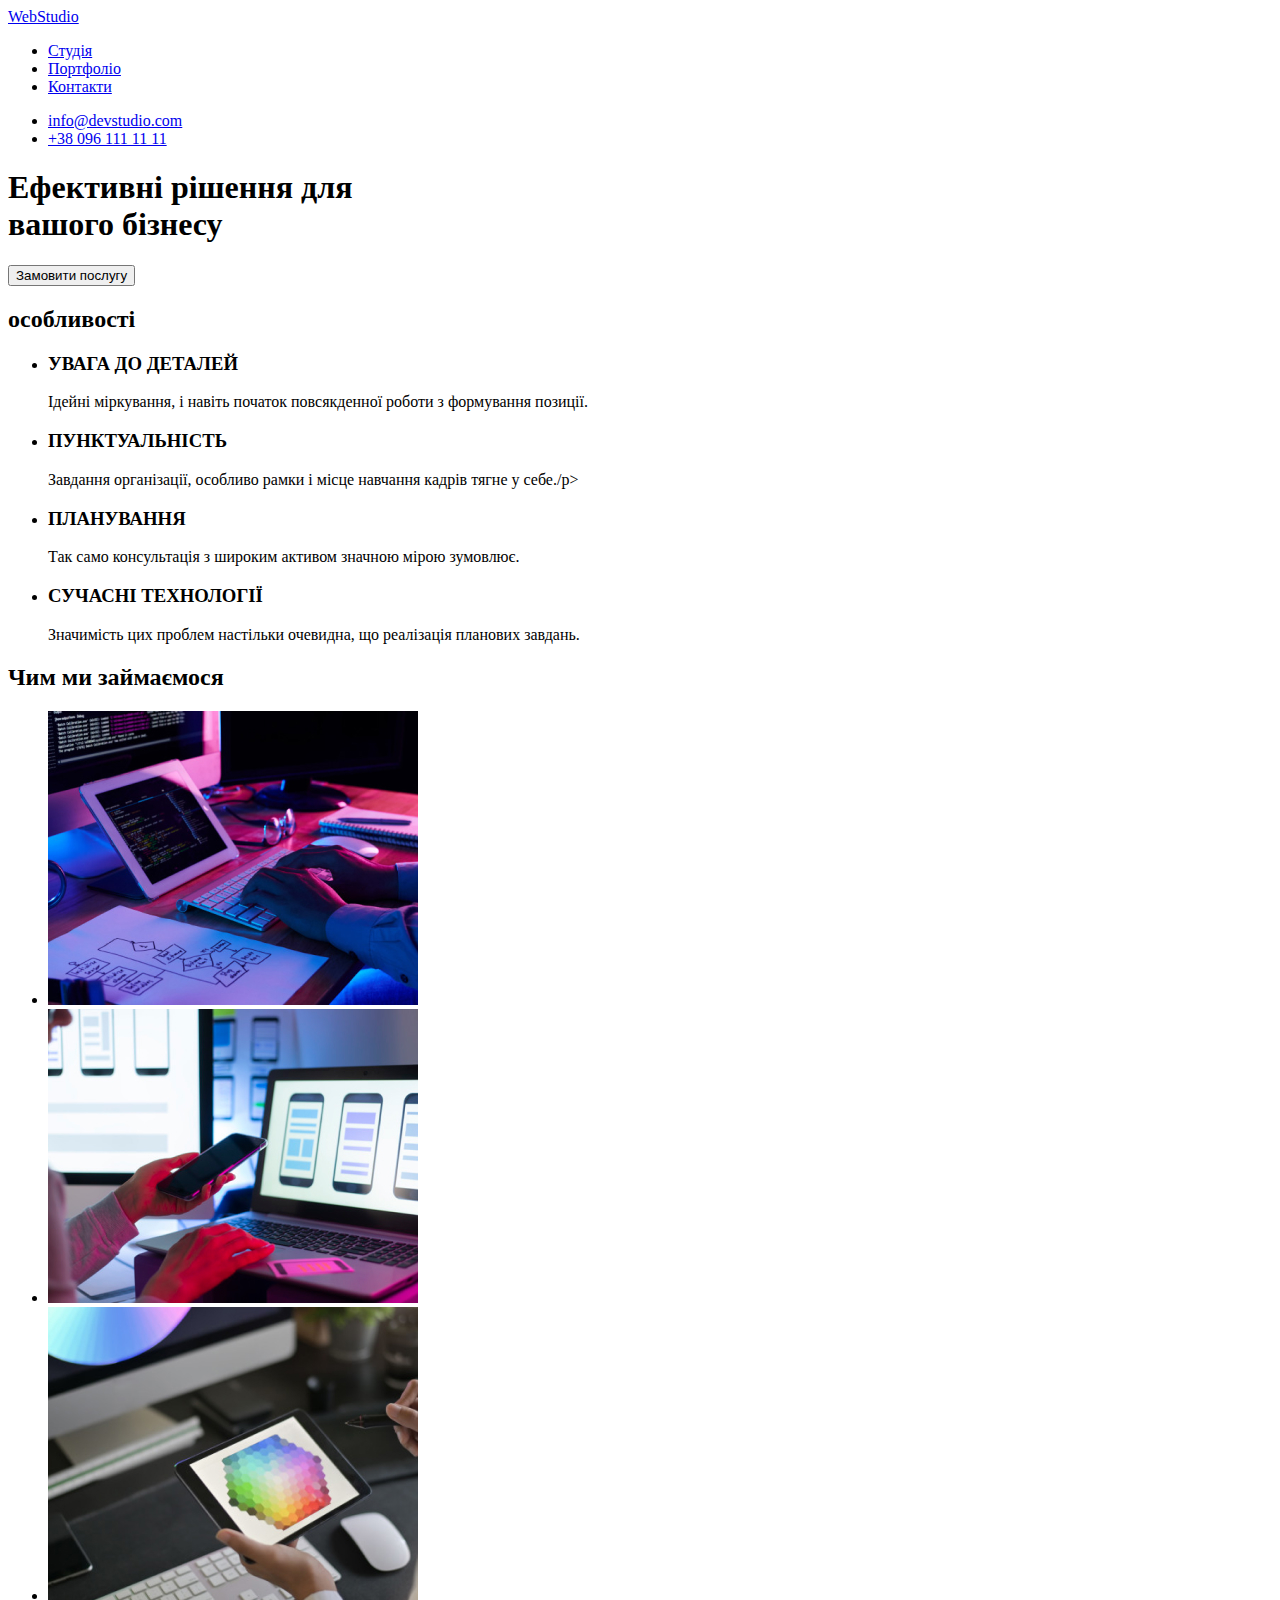
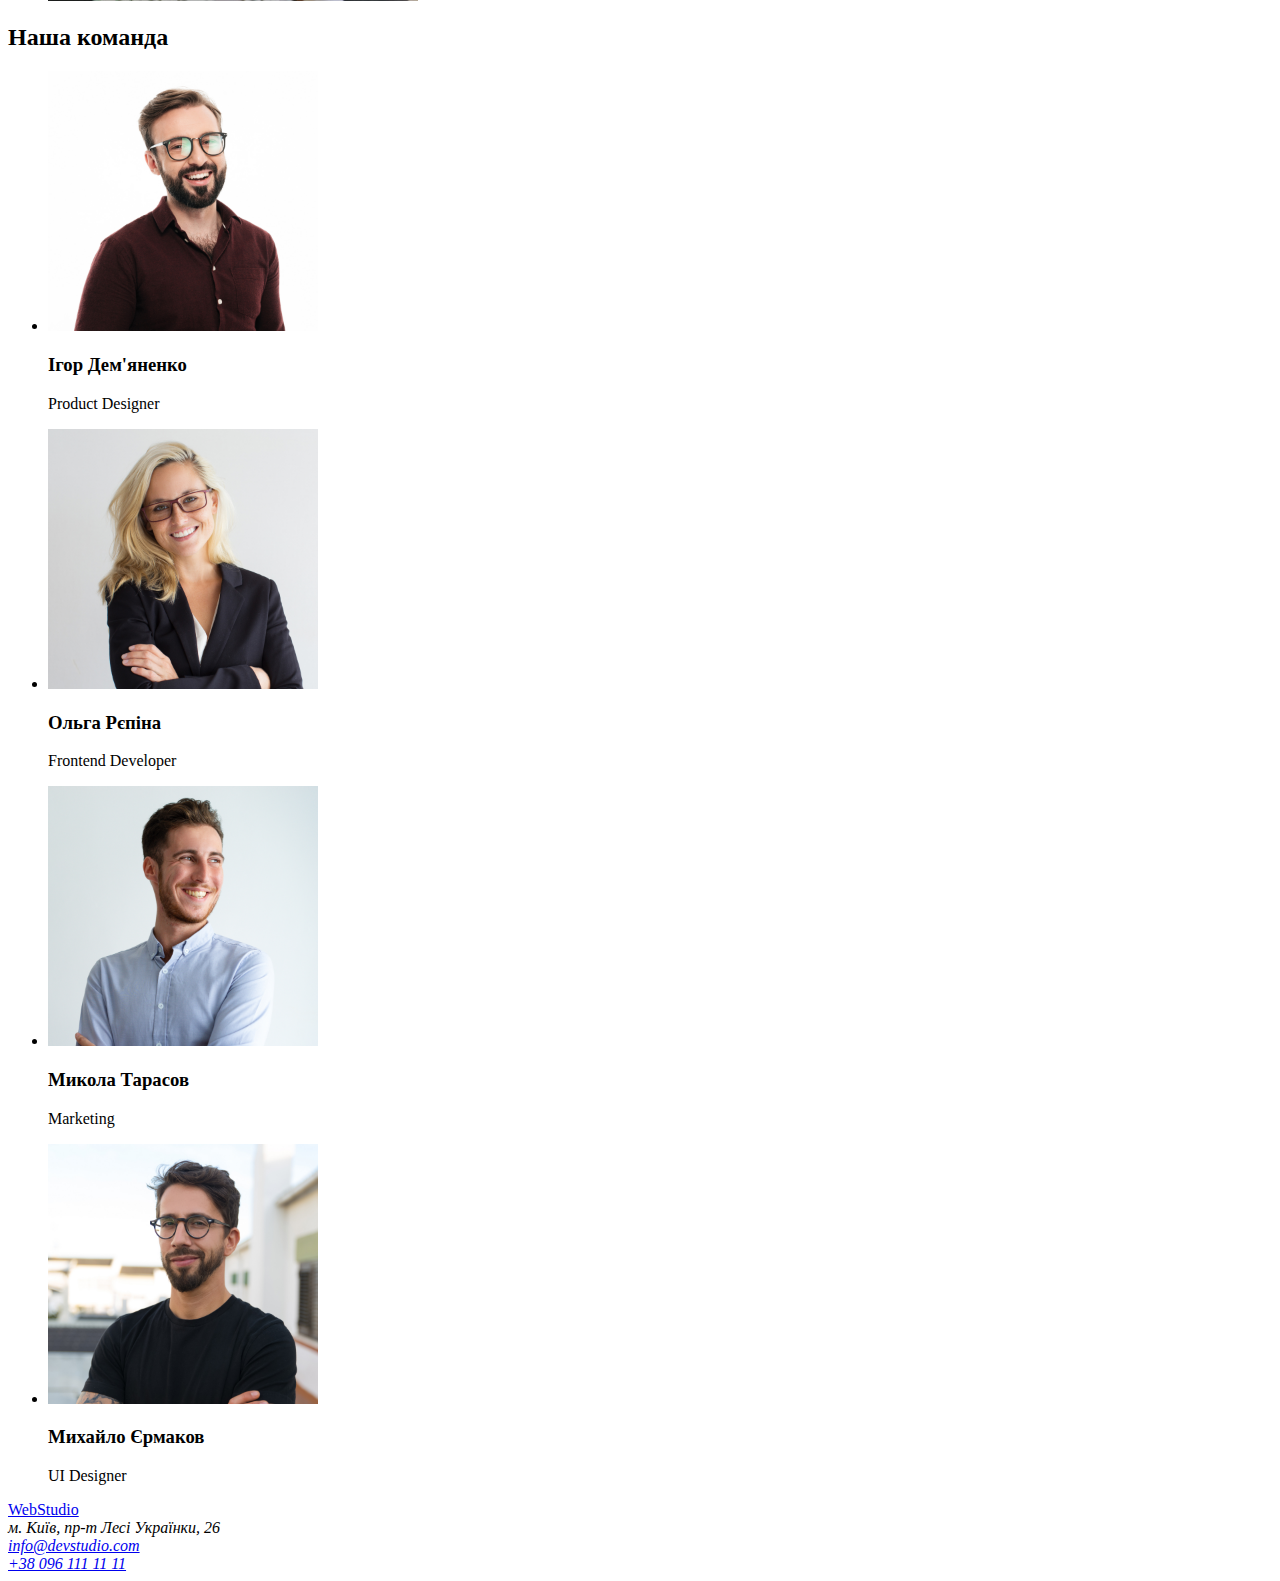
==== index.html @ 170cdec9 "Module 1 full" ====
<!DOCTYPE html>
<html lang="en">
<head>
    <meta charset="UTF-8">
    <meta http-equiv="X-UA-Compatible" content="IE=edge">
    <meta name="viewport" content="width=device-width, initial-scale=1.0">
    <title>Document</title>
</head>
<body>
   
    
        <!--шапка сайт-->
        <header>
            <nav>
                <a href="./index.html">WebStudio</a>
        
                <ul>
                    <li><a href="./index.html">Студія</a> </li>
                    <li><a href="./portfolio.html">Портфоліо</a></li>
                    <li><a href="./index.html">Контакти</a></li>
                </ul>
            </nav>
        
            <ul>
                <li>
                    <a href="mailto:info@devstudio.com">info@devstudio.com</a> <br>
                </li>
                <li>
                    <a href="tel:+380961111111">+38 096 111 11 11</a>
                </li>
            </ul>
        </header>
    <main>
        <!--блок гкрой-->
        <section>
            <h1>Ефективні рішення для <br> вашого бізнесу</h1>
            <button type="button">Замовити послугу</button>
        </section>
        
        <!--особливості-->
        <section>
            <h2>особливості</h2>
            <ul>
                <li>
                    <h3>УВАГА ДО ДЕТАЛЕЙ</h3>
                    <p>Ідейні міркування, і навіть початок повсякденної роботи з формування позиції.</p>
                </li>
                <li>
                    <h3>ПУНКТУАЛЬНІСТЬ</h3>
                    <p>Завдання організації, особливо рамки і місце навчання кадрів тягне у себе./p>
                </li>
                <li>
                    <h3>ПЛАНУВАННЯ</h3>
                    <p>Так само консультація з широким активом значною мірою зумовлює.</p>
                </li>
                <li>
                    <h3>СУЧАСНІ ТЕХНОЛОГІЇ</h3>
                    <p>Значимість цих проблем настільки очевидна, що реалізація планових завдань.</p>
                </li>
            </ul>
        </section>
        
        <!-- чим ми займаємося -->
        <section>
            <h2>Чим ми займаємося</h2>
            <ul>
                <li><img src="/Image/box1.jpg" alt="бокс 1" width="370"></li>
                <li><img src="/Image/box2.jpg" alt="бокс 2" width="370"></li>
                <li><img src="/Image/box3.jpg" alt="бокс 3" width="370"></li>
            </ul>
        </section>
        
        <!--наша команда-->
        <section>
            <h2>Наша команда</h2>
            <ul>
                <li>
                    <img src="/Image/img.jpg" alt="Ігор Дем'яненко" width="270">
                    <h3>Ігор Дем'яненко</h3>
                    <p>Product Designer</p>
                </li>
                <li>
                    <img src="/Image/img(1).jpg" alt="Ольга Рєпіна" width="270">
                    <h3>Ольга Рєпіна</h3>
                    <p>Frontend Developer</p>
                </li>
                <li>
                    <img src="/Image/img(2).jpg" alt="Микола Тарасов" width="270">
                    <h3>Микола Тарасов</h3>
                    <p>Marketing</p>
                </li>
                <li>
                    <img src="/Image/img(3).jpg" alt="Михайло Єрмаков" width="270">
                    <h3>Михайло Єрмаков</h3>
                    <p>UI Designer</p>
                </li>
            </ul>
        </section>
    </main>
        <!-- Подвал(футер) -->
    <footer>
        <a href="./index.html">WebStudio</a>
        <address>
            м. Київ, пр-т Лесі Українки, 26 <br>
            <a href="mailto:info@devstudio.com">info@devstudio.com</a> <br>
            <a href="tel:+380961111111">+38 096 111 11 11</a>
        </address>
    </footer>

</body>
</html>
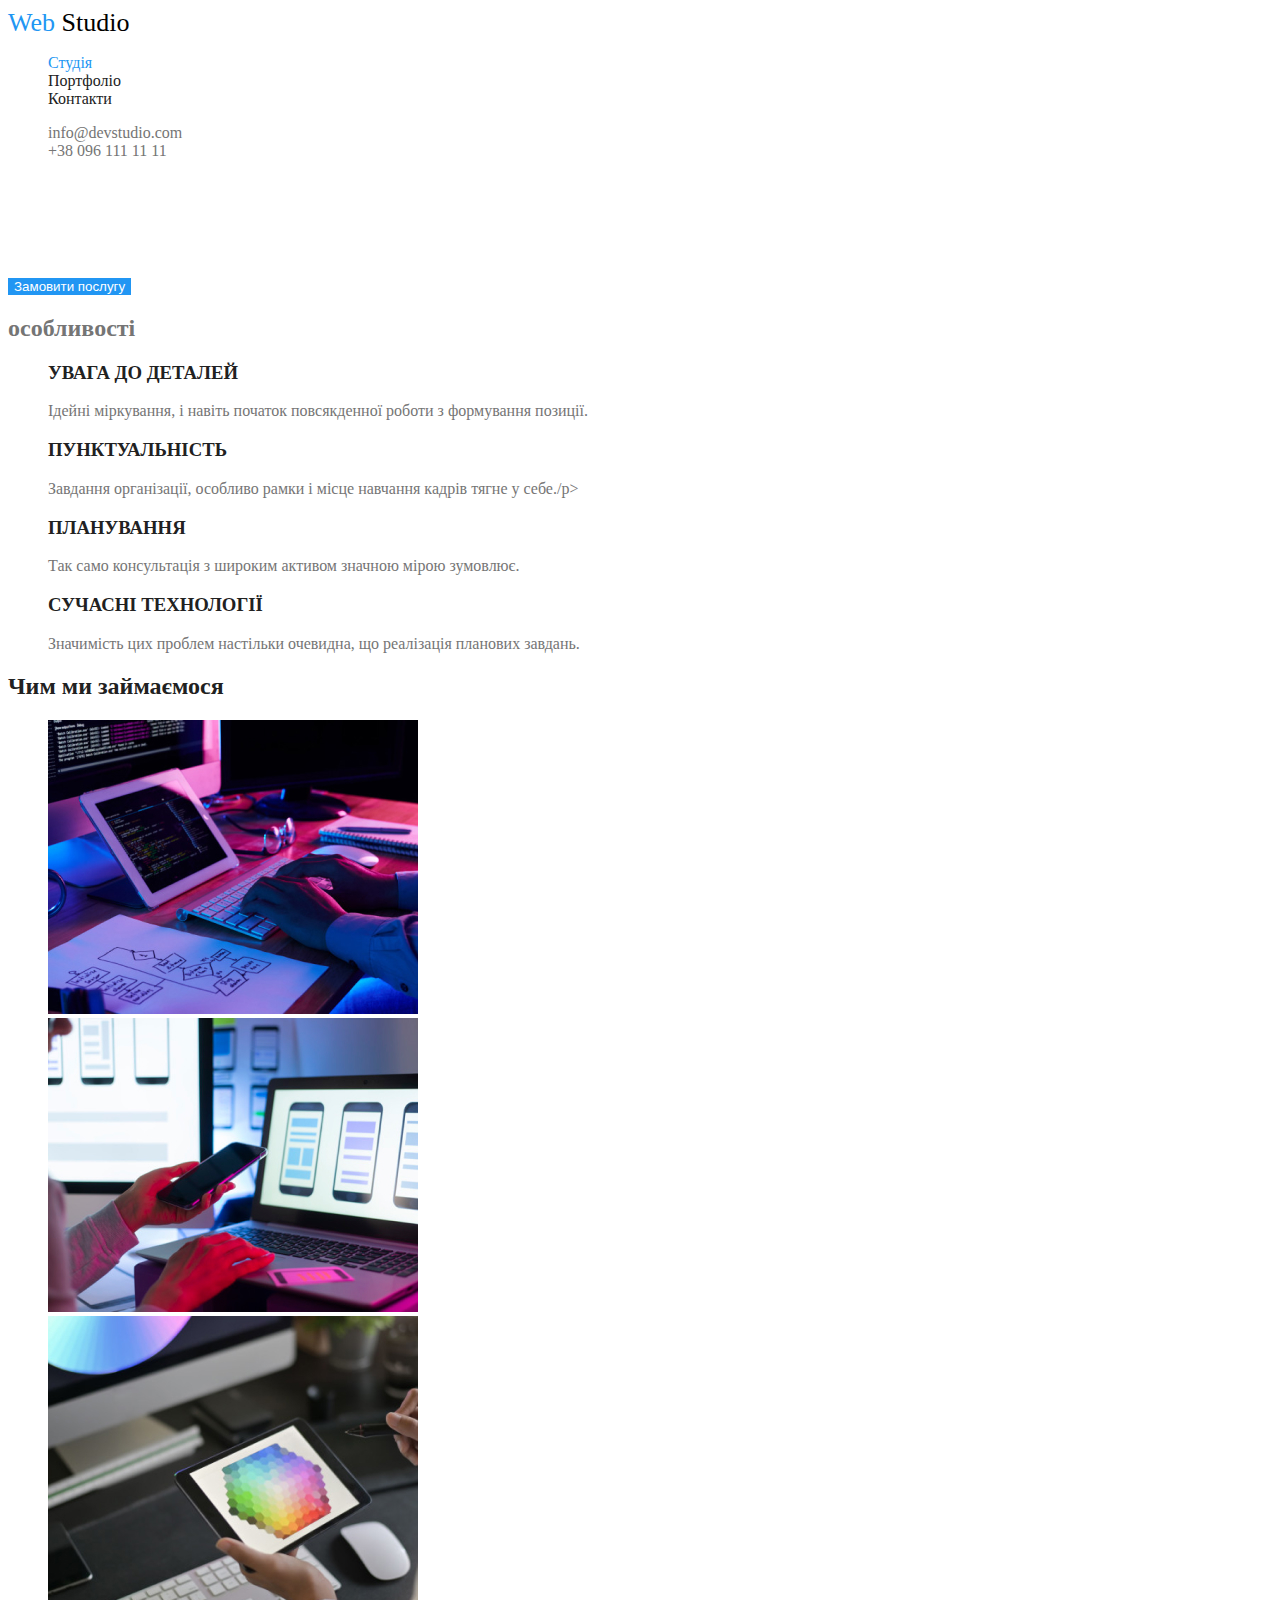
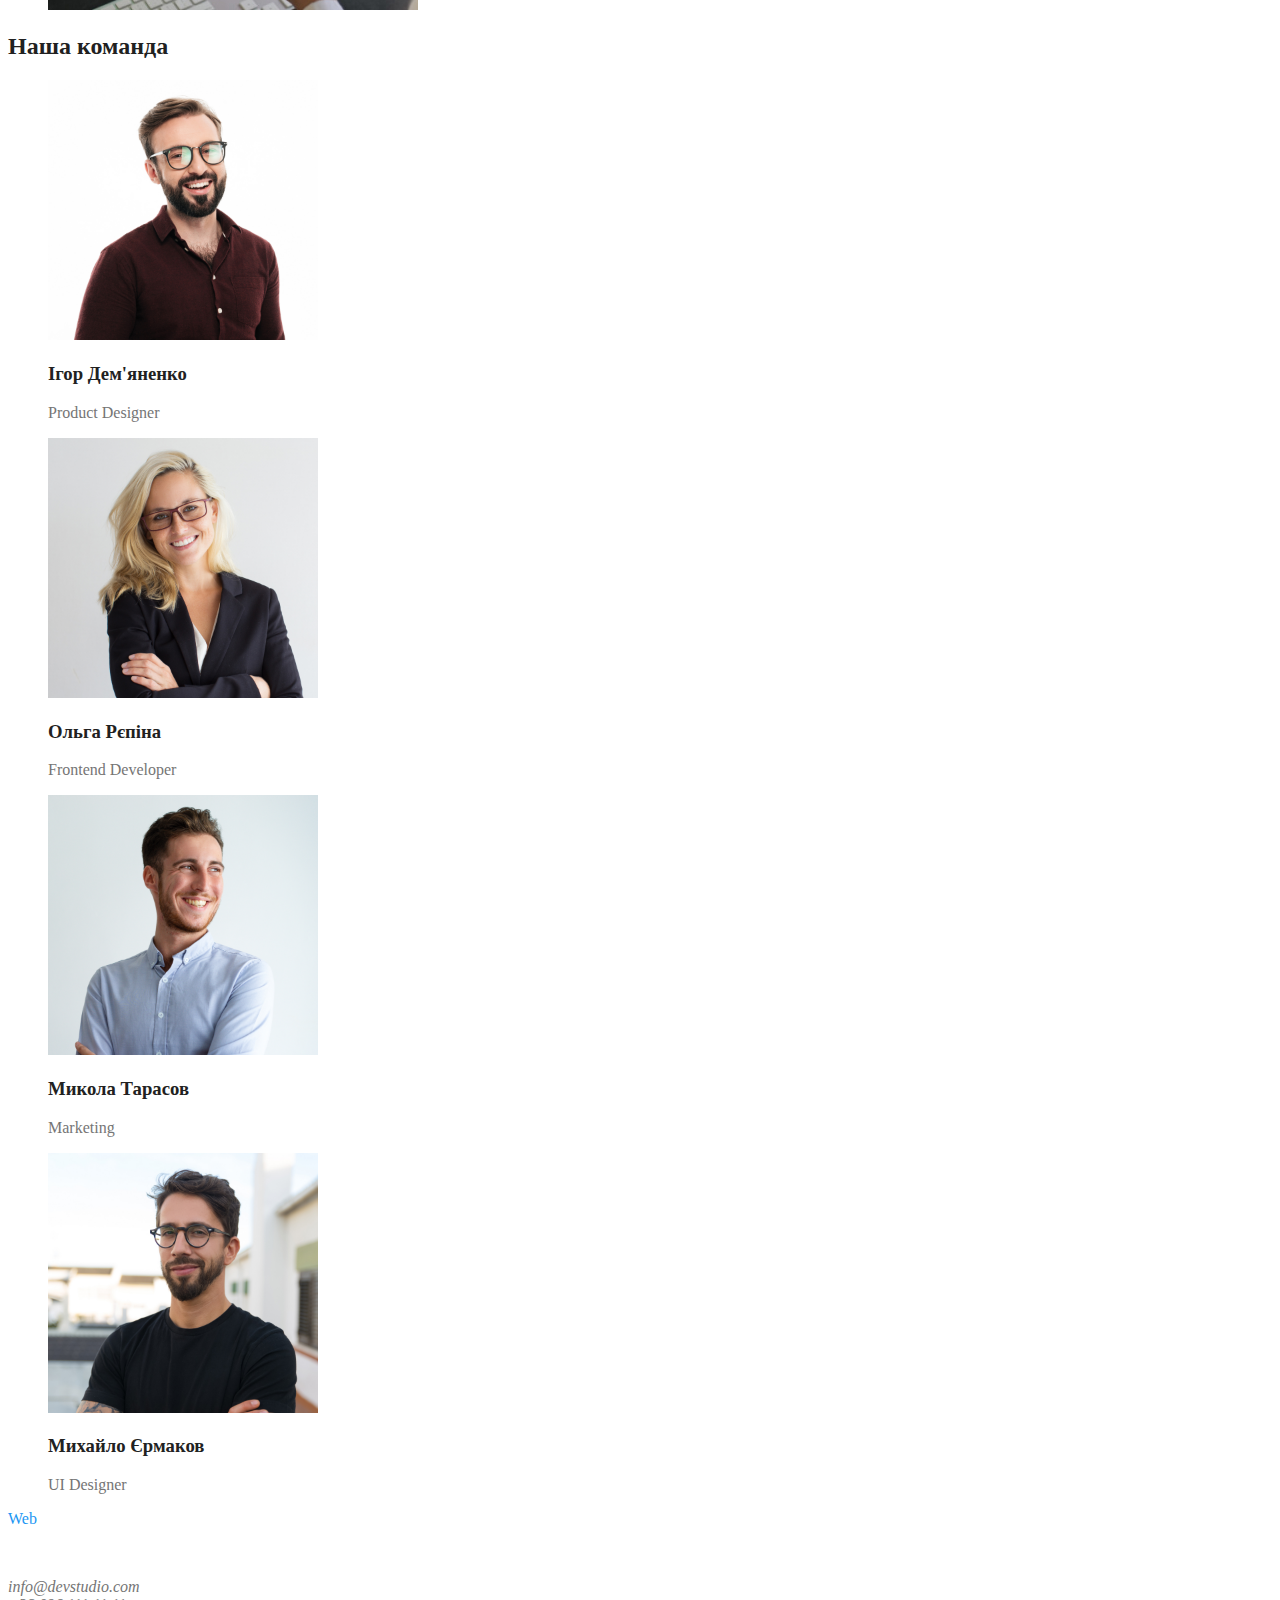
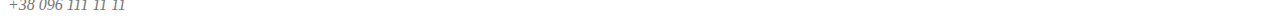
==== commit 7318579f: "module 2 (color)" ====
--- a/index.html
+++ b/index.html
@@ -1,112 +1,135 @@
 <!DOCTYPE html>
 <html lang="en">
-<head>
-    <meta charset="UTF-8">
-    <meta http-equiv="X-UA-Compatible" content="IE=edge">
-    <meta name="viewport" content="width=device-width, initial-scale=1.0">
+  <head>
+    <meta charset="UTF-8" />
+    <meta http-equiv="X-UA-Compatible" content="IE=edge" />
+    <meta name="viewport" content="width=device-width, initial-scale=1.0" />
+    <link rel="stylesheet" href="./css/common.css" />
+    <link rel="stylesheet" href="./css/main.css" />
     <title>Document</title>
-</head>
-<body>
-   
-    
-        <!--шапка сайт-->
-        <header>
-            <nav>
-                <a href="./index.html">WebStudio</a>
-        
-                <ul>
-                    <li><a href="./index.html">Студія</a> </li>
-                    <li><a href="./portfolio.html">Портфоліо</a></li>
-                    <li><a href="./index.html">Контакти</a></li>
-                </ul>
-            </nav>
-        
-            <ul>
-                <li>
-                    <a href="mailto:info@devstudio.com">info@devstudio.com</a> <br>
-                </li>
-                <li>
-                    <a href="tel:+380961111111">+38 096 111 11 11</a>
-                </li>
-            </ul>
-        </header>
+  </head>
+  <body>
+    <!--шапка сайт-->
+    <header>
+      <nav>
+        <a class="logo" href="./index.html">
+          <span class="logo-indent">Web</span> Studio</a
+        >
+
+        <ul class="nav">
+          <li><a class="nav-link active" href="./index.html">Студія</a></li>
+          <li><a class="nav-link" href="./portfolio.html">Портфоліо</a></li>
+          <li><a class="nav-link" href="./index.html">Контакти</a></li>
+        </ul>
+      </nav>
+
+      <ul>
+        <li>
+          <a class="nav-contact" href="mailto:info@devstudio.com"
+            >info@devstudio.com</a
+          >
+          <br />
+        </li>
+        <li>
+          <a class="nav-contact" href="tel:+380961111111">+38 096 111 11 11</a>
+        </li>
+      </ul>
+    </header>
     <main>
-        <!--блок гкрой-->
-        <section>
-            <h1>Ефективні рішення для <br> вашого бізнесу</h1>
-            <button type="button">Замовити послугу</button>
-        </section>
-        
-        <!--особливості-->
-        <section>
-            <h2>особливості</h2>
-            <ul>
-                <li>
-                    <h3>УВАГА ДО ДЕТАЛЕЙ</h3>
-                    <p>Ідейні міркування, і навіть початок повсякденної роботи з формування позиції.</p>
-                </li>
-                <li>
-                    <h3>ПУНКТУАЛЬНІСТЬ</h3>
-                    <p>Завдання організації, особливо рамки і місце навчання кадрів тягне у себе./p>
-                </li>
-                <li>
-                    <h3>ПЛАНУВАННЯ</h3>
-                    <p>Так само консультація з широким активом значною мірою зумовлює.</p>
-                </li>
-                <li>
-                    <h3>СУЧАСНІ ТЕХНОЛОГІЇ</h3>
-                    <p>Значимість цих проблем настільки очевидна, що реалізація планових завдань.</p>
-                </li>
-            </ul>
-        </section>
-        
-        <!-- чим ми займаємося -->
-        <section>
-            <h2>Чим ми займаємося</h2>
-            <ul>
-                <li><img src="/Image/box1.jpg" alt="бокс 1" width="370"></li>
-                <li><img src="/Image/box2.jpg" alt="бокс 2" width="370"></li>
-                <li><img src="/Image/box3.jpg" alt="бокс 3" width="370"></li>
-            </ul>
-        </section>
-        
-        <!--наша команда-->
-        <section>
-            <h2>Наша команда</h2>
-            <ul>
-                <li>
-                    <img src="/Image/img.jpg" alt="Ігор Дем'яненко" width="270">
-                    <h3>Ігор Дем'яненко</h3>
-                    <p>Product Designer</p>
-                </li>
-                <li>
-                    <img src="/Image/img(1).jpg" alt="Ольга Рєпіна" width="270">
-                    <h3>Ольга Рєпіна</h3>
-                    <p>Frontend Developer</p>
-                </li>
-                <li>
-                    <img src="/Image/img(2).jpg" alt="Микола Тарасов" width="270">
-                    <h3>Микола Тарасов</h3>
-                    <p>Marketing</p>
-                </li>
-                <li>
-                    <img src="/Image/img(3).jpg" alt="Михайло Єрмаков" width="270">
-                    <h3>Михайло Єрмаков</h3>
-                    <p>UI Designer</p>
-                </li>
-            </ul>
-        </section>
+      <!--блок гeрой-->
+      <section>
+        <h1 class="main-headline">
+          Ефективні рішення для <br />
+          вашого бізнесу
+        </h1>
+        <button class="btn" type="button">Замовити послугу</button>
+      </section>
+
+      <!--особливості-->
+      <section>
+        <h2>особливості</h2>
+        <ul>
+          <li>
+            <h3 class="section-title">УВАГА ДО ДЕТАЛЕЙ</h3>
+            <p>
+              Ідейні міркування, і навіть початок повсякденної роботи з
+              формування позиції.
+            </p>
+          </li>
+          <li>
+            <h3 class="section-title">ПУНКТУАЛЬНІСТЬ</h3>
+            <p>
+              Завдання організації, особливо рамки і місце навчання кадрів тягне
+              у себе./p>
+            </p>
+          </li>
+
+          <li>
+            <h3 class="section-title">ПЛАНУВАННЯ</h3>
+            <p>
+              Так само консультація з широким активом значною мірою зумовлює.
+            </p>
+          </li>
+          <li>
+            <h3 class="section-title">СУЧАСНІ ТЕХНОЛОГІЇ</h3>
+            <p>
+              Значимість цих проблем настільки очевидна, що реалізація планових
+              завдань.
+            </p>
+          </li>
+        </ul>
+      </section>
+
+      <!-- чим ми займаємося -->
+      <section>
+        <h2 class="section-title">Чим ми займаємося</h2>
+        <ul>
+          <li><img src="./Image/box1.jpg" alt="бокс 1" width="370" /></li>
+          <li><img src="./Image/box2.jpg" alt="бокс 2" width="370" /></li>
+          <li><img src="./Image/box3.jpg" alt="бокс 3" width="370" /></li>
+        </ul>
+      </section>
+
+      <!--наша команда-->
+      <section>
+        <h2 class="section-title">Наша команда</h2>
+        <ul>
+          <li>
+            <img src="./Image/img.jpg" alt="Ігор Дем'яненко" width="270" />
+            <h3 class="section-title">Ігор Дем'яненко</h3>
+            <p>Product Designer</p>
+          </li>
+          <li>
+            <img src="./Image/img(1).jpg" alt="Ольга Рєпіна" width="270" />
+            <h3 class="section-title">Ольга Рєпіна</h3>
+            <p>Frontend Developer</p>
+          </li>
+          <li>
+            <img src="./Image/img(2).jpg" alt="Микола Тарасов" width="270" />
+            <h3 class="section-title">Микола Тарасов</h3>
+            <p>Marketing</p>
+          </li>
+          <li>
+            <img src="./Image/img(3).jpg" alt="Михайло Єрмаков" width="270" />
+            <h3 class="section-title">Михайло Єрмаков</h3>
+            <p>UI Designer</p>
+          </li>
+        </ul>
+      </section>
     </main>
-        <!-- Подвал(футер) -->
+    <!-- Подвал(футер) -->
     <footer>
-        <a href="./index.html">WebStudio</a>
-        <address>
-            м. Київ, пр-т Лесі Українки, 26 <br>
-            <a href="mailto:info@devstudio.com">info@devstudio.com</a> <br>
-            <a href="tel:+380961111111">+38 096 111 11 11</a>
-        </address>
+      <a class="footer-logo" href="./index.html">
+        <span class="logo-indent">Web</span> Studio</a
+      >
+      <address>
+        <p class="address">м. Київ, пр-т Лесі Українки, 26</p>
+        <a class="footer-contact" href="mailto:info@devstudio.com"
+          >info@devstudio.com</a
+        >
+        <br />
+        <a class="footer-contact" href="tel:+380961111111">+38 096 111 11 11</a>
+      </address>
     </footer>
-
-</body>
+  </body>
 </html>
-
--- a/css/common.css
+++ b/css/common.css
@@ -0,0 +1,61 @@
+:root {
+  --headline-black-color: #212121;
+  --main-black-color: #757575;
+  --main-white-color: #ffffff;
+  --accent-color: #2196f3;
+  --logo-black-color: #000000;
+  --btn-filter-bcg: #f5f4fa;
+}
+head,
+body {
+  color: var(--main-black-color);
+}
+ul {
+  list-style-type: none;
+}
+a {
+  text-decoration: none;
+}
+/* -------------------логотип------------------------ */
+.logo {
+  color: var(--logo-black-color);
+  font-size: 26px;
+}
+.logo-indent {
+  color: var(--accent-color);
+}
+
+/* --------------------- навигация -----------------------*/
+.nav-link {
+  color: var(--headline-black-color);
+}
+.nav-link:hover,
+.nav-link:focus {
+  color: var(--accent-color);
+}
+.nav-link.active {
+  color: var(--accent-color);
+}
+.nav-contact {
+  color: var(--main-black-color);
+}
+.nav-contact:hover,
+.nav-contact:focus {
+  color: var(--accent-color);
+}
+/* --------------------- btn-------------------- */
+.btn {
+  background-color: var(--accent-color);
+  color: var(--main-white-color);
+  border: none;
+}
+/* ----------------- футер -------------------- */
+.footer-logo {
+  color: var(--main-white-color);
+}
+.address {
+  color: var(--main-white-color);
+}
+.footer-contact {
+  color: var(--main-black-color);
+}
--- a/css/main.css
+++ b/css/main.css
@@ -0,0 +1,9 @@
+/* --------------------- hero ------------------ */
+.main-headline {
+  color: var(--main-white-color);
+}
+/* -------------------section-------------------- */
+.section-title {
+  color: var(--headline-black-color);
+}
+/*---------------------особливості------------------  */
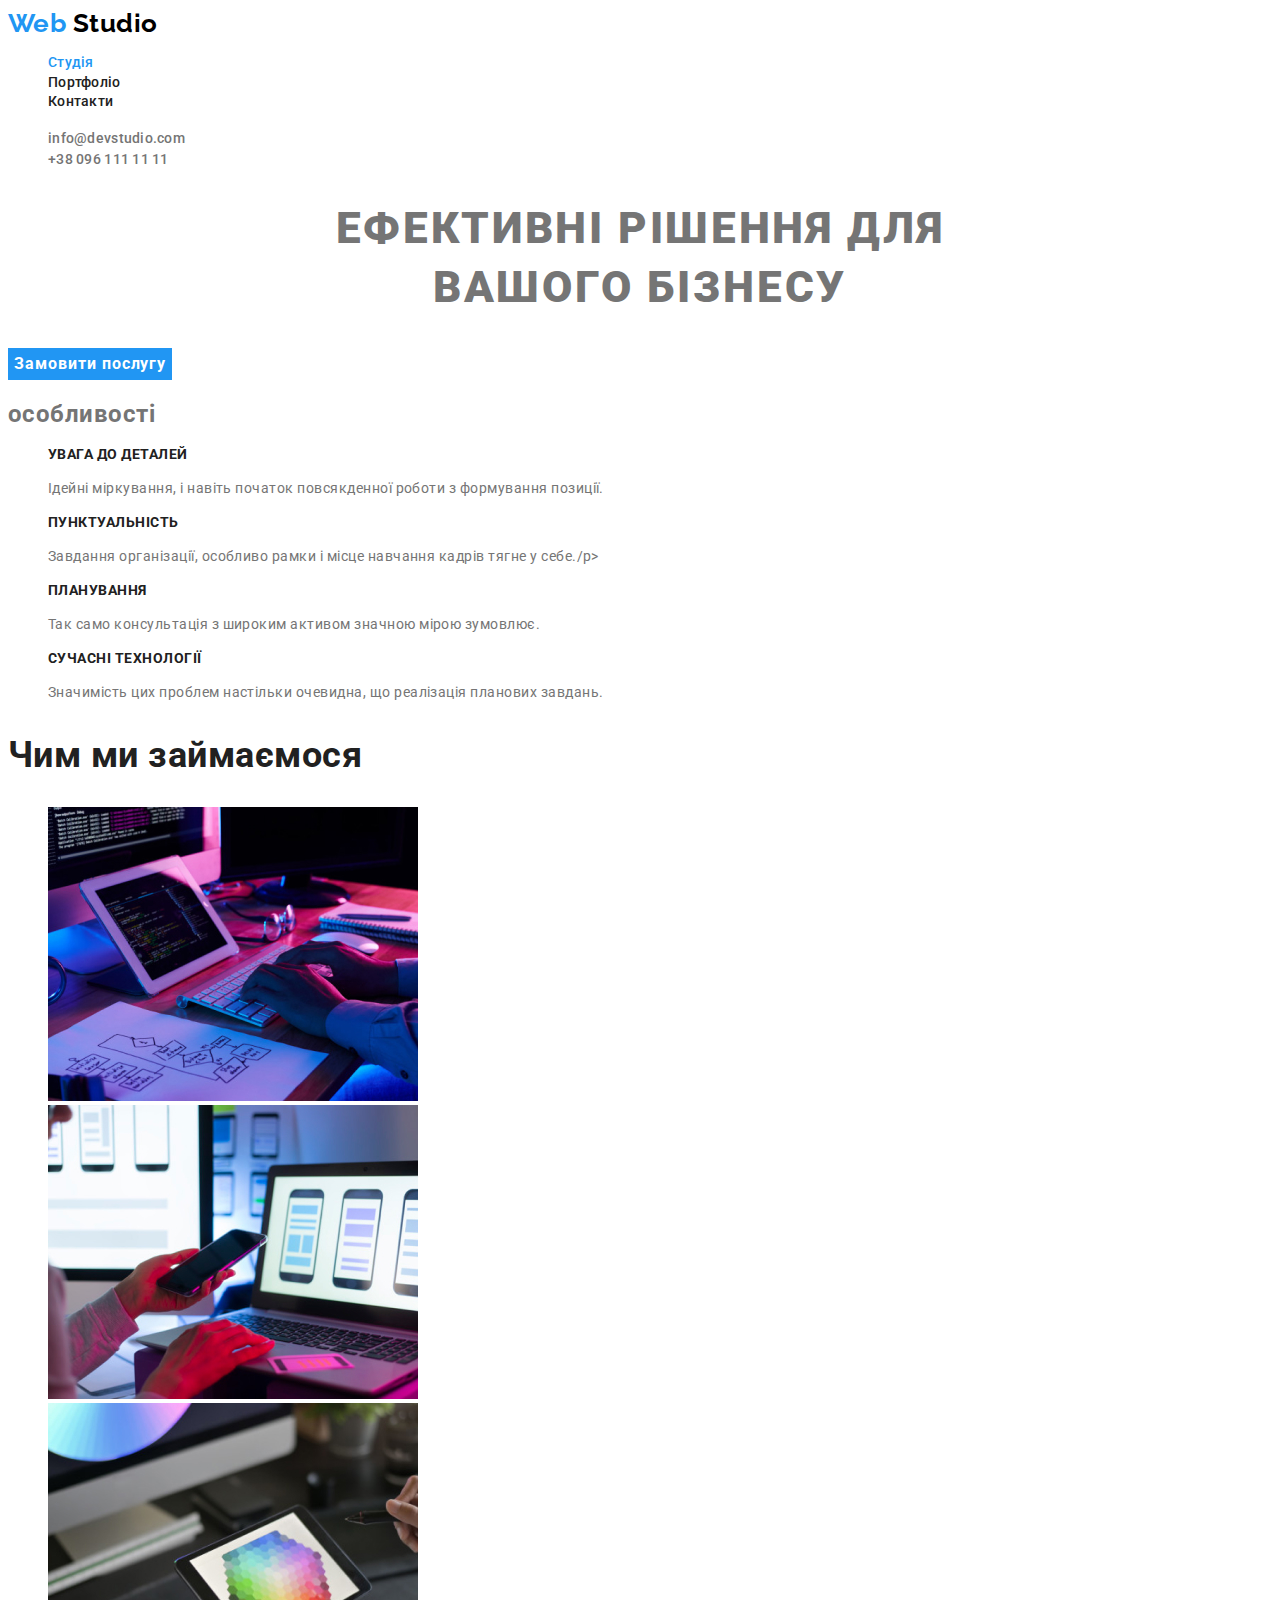
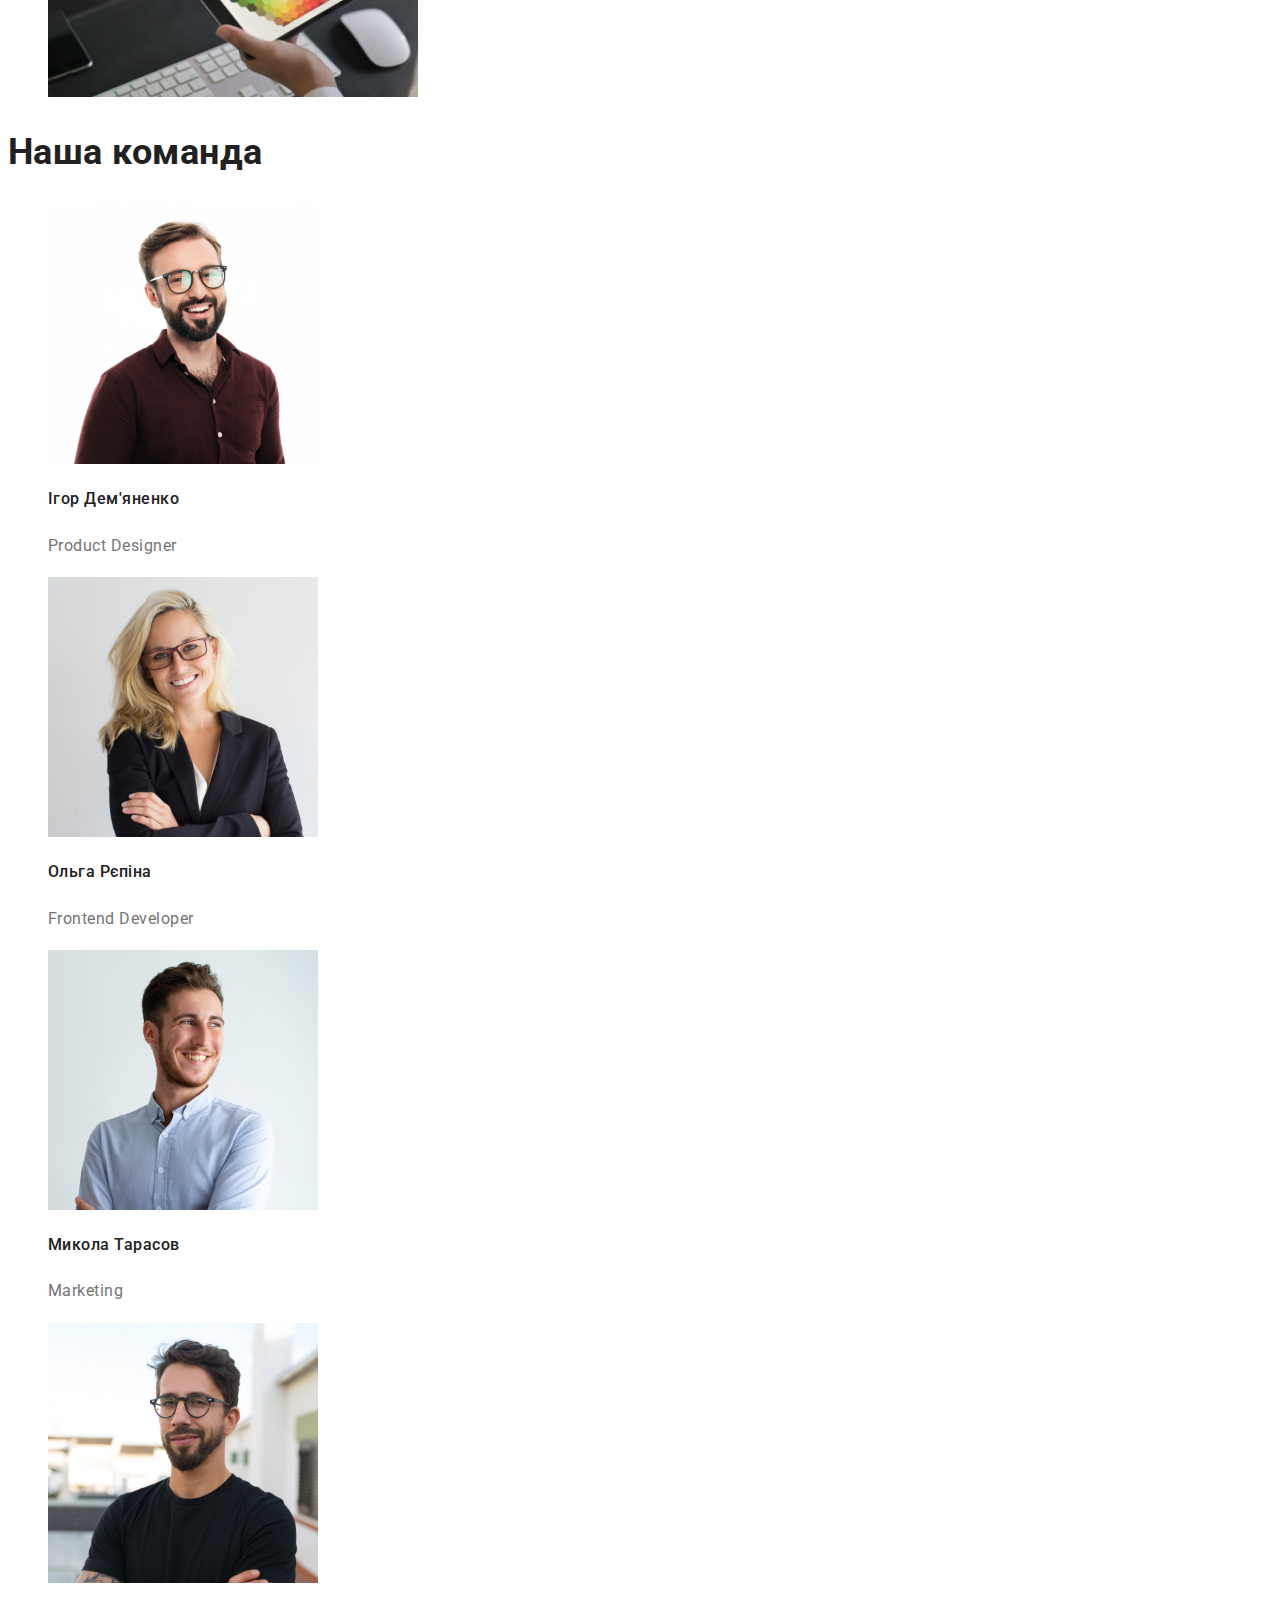
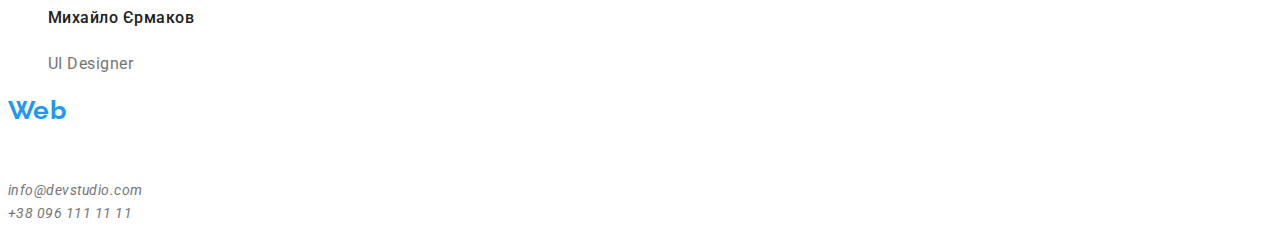
==== commit 47d28690: "Module 2 (fonts)" ====
--- a/index.html
+++ b/index.html
@@ -1,10 +1,16 @@
-<!DOCTYPE html>
+﻿<!DOCTYPE html>
 <html lang="en">
   <head>
     <meta charset="UTF-8" />
     <meta http-equiv="X-UA-Compatible" content="IE=edge" />
     <meta name="viewport" content="width=device-width, initial-scale=1.0" />
-    <link rel="stylesheet" href="./css/common.css" />
+    <link rel="preconnect" href="https://fonts.googleapis.com" />
+    <link rel="preconnect" href="https://fonts.gstatic.com" crossorigin />
+    <link
+      href="https://fonts.googleapis.com/css2?family=Montserrat:wght@400;500;600&family=Raleway:wght@700&family=Roboto:wght@400;500;700;900&display=swap"
+      rel="stylesheet"
+    />
+    <link rel="stylesheet" href="./css/common.css" >
     <link rel="stylesheet" href="./css/main.css" />
     <title>Document</title>
   </head>
@@ -46,33 +52,33 @@
       </section>
 
       <!--особливості-->
-      <section>
+      <section class="features">
         <h2>особливості</h2>
         <ul>
           <li>
-            <h3 class="section-title">УВАГА ДО ДЕТАЛЕЙ</h3>
-            <p>
+            <h3 class="features-title">увага до деталей</h3>
+            <p class="features-text">
               Ідейні міркування, і навіть початок повсякденної роботи з
               формування позиції.
             </p>
           </li>
           <li>
-            <h3 class="section-title">ПУНКТУАЛЬНІСТЬ</h3>
-            <p>
+            <h3 class="features-title">пунктуальність</h3>
+            <p class="features-text">
               Завдання організації, особливо рамки і місце навчання кадрів тягне
               у себе./p>
             </p>
           </li>
 
           <li>
-            <h3 class="section-title">ПЛАНУВАННЯ</h3>
-            <p>
+            <h3 class="features-title">планування</h3>
+            <p class="features-text">
               Так само консультація з широким активом значною мірою зумовлює.
             </p>
           </li>
           <li>
-            <h3 class="section-title">СУЧАСНІ ТЕХНОЛОГІЇ</h3>
-            <p>
+            <h3 class="features-title">сучасні технології</h3>
+            <p class="features-text">
               Значимість цих проблем настільки очевидна, що реалізація планових
               завдань.
             </p>
@@ -96,23 +102,23 @@
         <ul>
           <li>
             <img src="./Image/img.jpg" alt="Ігор Дем'яненко" width="270" />
-            <h3 class="section-title">Ігор Дем'яненко</h3>
-            <p>Product Designer</p>
+            <h3 class="team-title">Ігор Дем'яненко</h3>
+            <p class="team-text">Product Designer</p>
           </li>
           <li>
             <img src="./Image/img(1).jpg" alt="Ольга Рєпіна" width="270" />
-            <h3 class="section-title">Ольга Рєпіна</h3>
-            <p>Frontend Developer</p>
+            <h3 class="team-title">Ольга Рєпіна</h3>
+            <p class="team-text">Frontend Developer</p>
           </li>
           <li>
             <img src="./Image/img(2).jpg" alt="Микола Тарасов" width="270" />
-            <h3 class="section-title">Микола Тарасов</h3>
-            <p>Marketing</p>
+            <h3 class="team-title">Микола Тарасов</h3>
+            <p class="team-text">Marketing</p>
           </li>
           <li>
             <img src="./Image/img(3).jpg" alt="Михайло Єрмаков" width="270" />
-            <h3 class="section-title">Михайло Єрмаков</h3>
-            <p>UI Designer</p>
+            <h3 class="team-title">Михайло Єрмаков</h3>
+            <p class="team-text">UI Designer</p>
           </li>
         </ul>
       </section>
--- a/css/common.css
+++ b/css/common.css
@@ -9,6 +9,8 @@
 head,
 body {
   color: var(--main-black-color);
+  font-family: roboto, sans-serif;
+  letter-spacing: 0.03em;
 }
 ul {
   list-style-type: none;
@@ -19,13 +21,23 @@
 /* -------------------логотип------------------------ */
 .logo {
   color: var(--logo-black-color);
+  font-family: 'Raleway';
+  font-weight: 700;
   font-size: 26px;
+  line-height: 1.2;
 }
 .logo-indent {
   color: var(--accent-color);
 }
 
 /* --------------------- навигация -----------------------*/
+.nav {
+  font-family: 'Roboto';
+  font-weight: 500;
+  font-size: 14px;
+  line-height: 1.4;
+  letter-spacing: 0.02em;
+}
 .nav-link {
   color: var(--headline-black-color);
 }
@@ -38,6 +50,11 @@
 }
 .nav-contact {
   color: var(--main-black-color);
+  font-family: 'Roboto';
+  font-weight: 500;
+  font-size: 14px;
+  line-height: 1.4;
+  letter-spacing: 0.02em;
 }
 .nav-contact:hover,
 .nav-contact:focus {
@@ -48,14 +65,27 @@
   background-color: var(--accent-color);
   color: var(--main-white-color);
   border: none;
+  font-family: 'Roboto';
+  font-weight: 700;
+  font-size: 16px;
+  line-height: 1.87;
+  letter-spacing: 0.06em;
 }
 /* ----------------- футер -------------------- */
 .footer-logo {
   color: var(--main-white-color);
+  font-family: 'Raleway';
+  font-weight: 700;
+  font-size: 26px;
+  line-height: 1.2;
 }
 .address {
   color: var(--main-white-color);
+  font-size: 14px;
+  line-height: 24px;
 }
 .footer-contact {
   color: var(--main-black-color);
+  font-size: 14px;
+  line-height: 1.7;
 }
--- a/css/main.css
+++ b/css/main.css
@@ -1,9 +1,45 @@
 /* --------------------- hero ------------------ */
 .main-headline {
-  color: var(--main-white-color);
+  /* color: var(--main-white-color); */
+  font-family: 'Roboto';
+  font-weight: 900;
+  font-size: 44px;
+  line-height: 1.36;
+  text-align: center;
+  letter-spacing: 0.06em;
+  text-transform: uppercase;
 }
+
 /* -------------------section-------------------- */
+
 .section-title {
   color: var(--headline-black-color);
+  font-weight: 700;
+  font-size: 36px;
+  line-height: 1.2;
 }
 /*---------------------особливості------------------  */
+.features-title {
+  color: var(--headline-black-color);
+  font-weight: 700;
+  font-size: 14px;
+  line-height: 1.14;
+  text-transform: uppercase;
+}
+.features-text {
+  font-weight: 400;
+  font-size: 14px;
+  line-height: 1.7;
+}
+/* -------------- Наша команда --------------- */
+.team-title {
+  color: var(--headline-black-color);
+  font-weight: 500;
+  font-size: 16px;
+  line-height: 1.9;
+}
+.team-text {
+  font-weight: 400;
+  font-size: 16px;
+  line-height: 1.9;
+}
